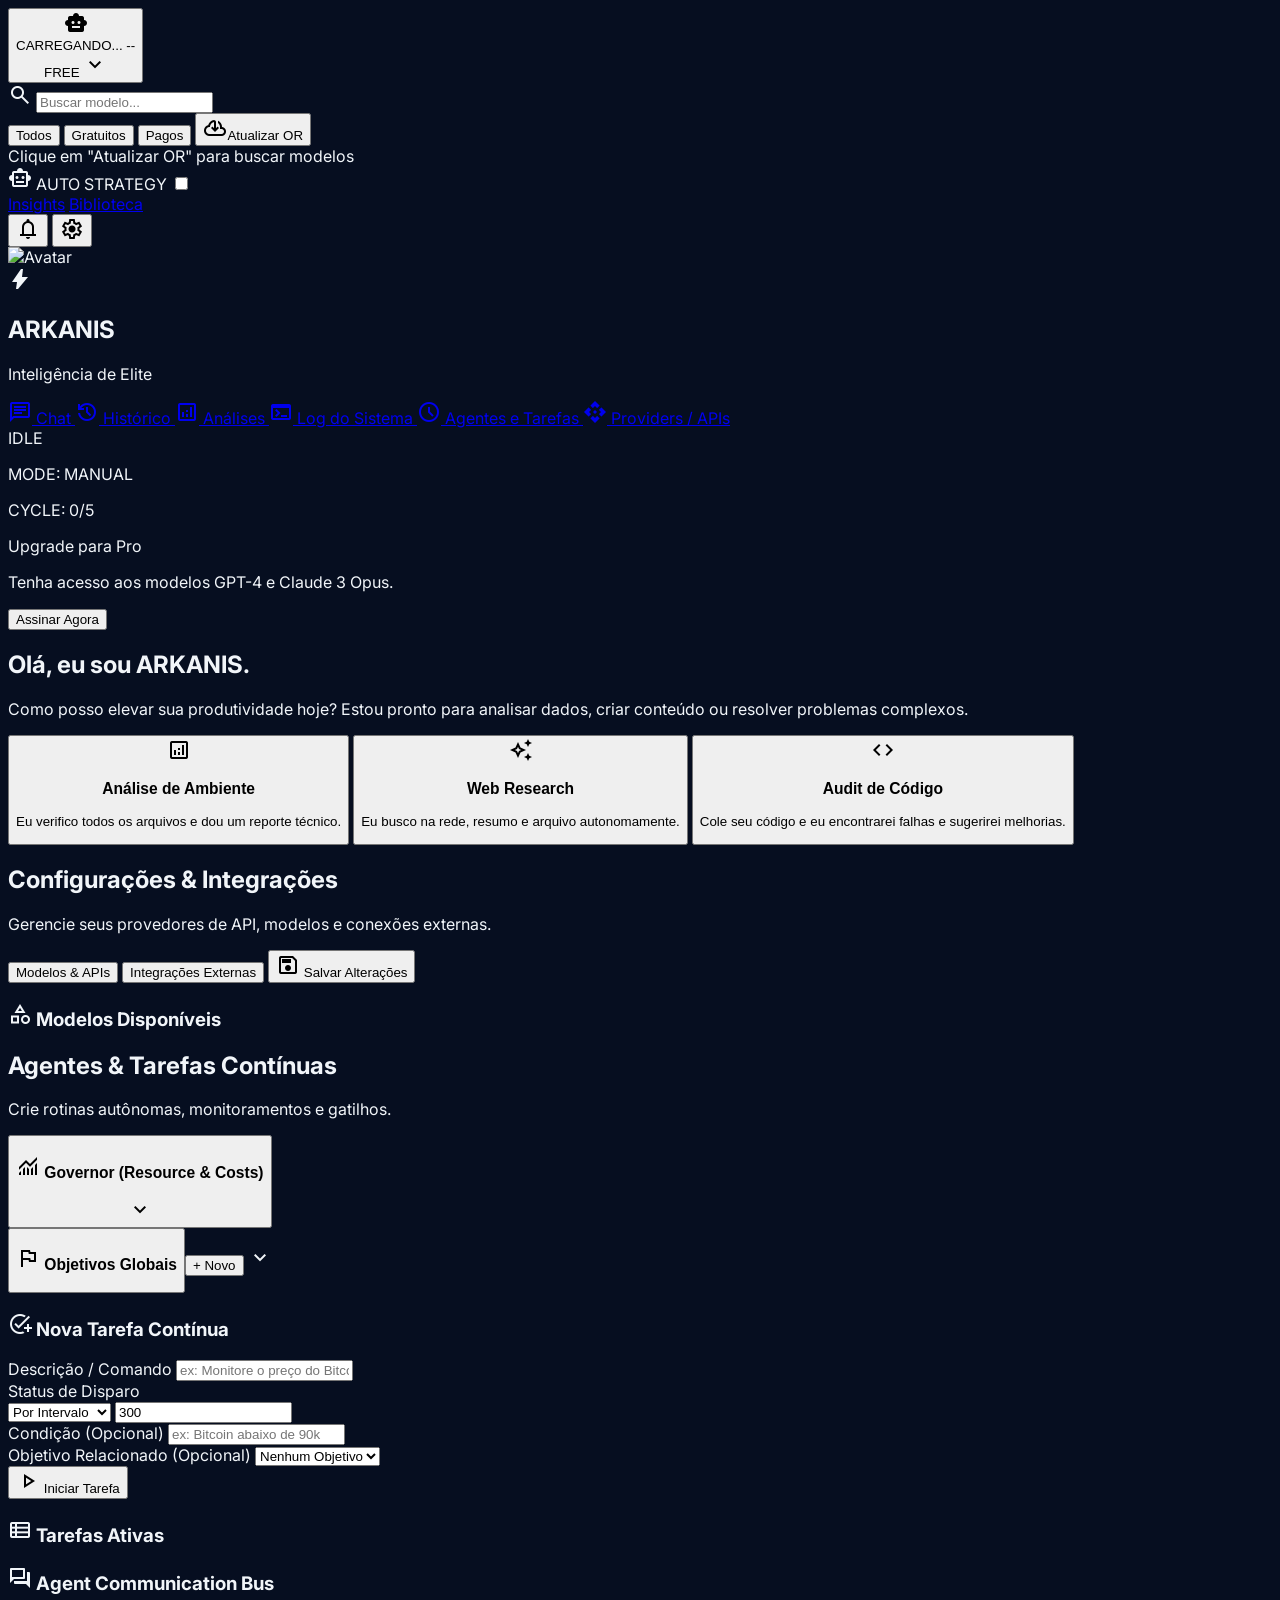
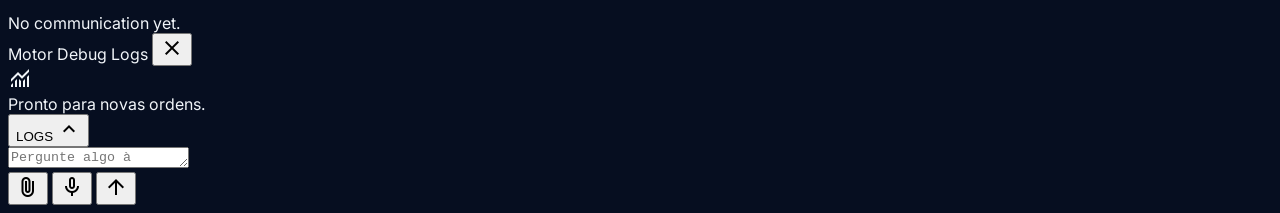
==== Arkanis_V3/webui/index.html @ 238e8b26 "Final Consolidation: Merged Arkanis_V3 into main repository" ====
<!DOCTYPE html>
<html class="dark" lang="pt-BR">
<head>
    <meta charset="utf-8"/>
    <meta content="width=device-width, initial-scale=1.0" name="viewport"/>
    <title>ARKANIS AI | Inteligência de Elite</title>
    <script src="https://cdn.tailwindcss.com?plugins=forms,container-queries"></script>
    <link href="https://fonts.googleapis.com/css2?family=Manrope:wght@400;500;700;800&family=Inter:wght@300;400;500;600&display=swap" rel="stylesheet"/>
    <link href="https://fonts.googleapis.com/css2?family=Material+Symbols+Outlined:wght,FILL@100..700,0..1&display=swap" rel="stylesheet"/>
    <script id="tailwind-config">
          tailwind.config = {
            darkMode: "class",
            theme: {
              extend: {
                colors: {
                  "error-dim": "#9f0519",
                  "on-tertiary-fixed-variant": "#6c1a6c",
                  "on-error": "#ffefee",
                  "error": "#b31b25",
                  "outline-variant": "#a5adc6",
                  "tertiary-dim": "#7f2d7e",
                  "surface-container-lowest": "#0b0e14",
                  "on-primary": "#f2f1ff",
                  "surface-bright": "#1a1f2e",
                  "surface": "#060e20",
                  "on-secondary-fixed": "#324053",
                  "secondary-dim": "#435164",
                  "inverse-surface": "#f6f6ff",
                  "on-background": "#e2e7ff",
                  "tertiary-container": "#f797f0",
                  "on-primary-container": "#001a63",
                  "outline": "#6f768e",
                  "on-error-container": "#570008",
                  "surface-container-highest": "#1e293b",
                  "surface-container": "#0f172a",
                  "secondary-fixed": "#d5e3fc",
                  "on-surface-variant": "#a5adc6",
                  "on-tertiary-fixed": "#400042",
                  "surface-variant": "#1e293b",
                  "background": "#060e20",
                  "inverse-on-surface": "#959cb5",
                  "on-surface": "#f1f5f9",
                  "surface-dim": "#020617",
                  "secondary-container": "#1e293b",
                  "on-primary-fixed": "#000000",
                  "inverse-primary": "#6a89ff",
                  "error-container": "#fb5151",
                  "primary-dim": "#0040cb",
                  "on-secondary-fixed-variant": "#4e5c71",
                  "on-primary-fixed-variant": "#002278",
                  "surface-container-high": "#111827",
                  "tertiary-fixed-dim": "#e88ae1",
                  "secondary-fixed-dim": "#c7d5ed",
                  "primary-container": "#0049e6",
                  "tertiary": "#8d3a8b",
                  "primary": "#0049e6",
                  "on-secondary-container": "#d1d5db",
                  "primary-fixed": "#829bff",
                  "on-tertiary": "#ffeef8",
                  "surface-container-low": "#0f172a",
                  "tertiary-fixed": "#f797f0",
                  "surface-tint": "#0049e6",
                  "primary-fixed-dim": "#6e8cff",
                  "on-tertiary-container": "#610e63",
                  "secondary": "#4e5c71",
                  "on-secondary": "#edf3ff"
                },
                fontFamily: {
                  "headline": ["Manrope"],
                  "body": ["Inter"],
                  "label": ["Inter"]
                },
                borderRadius: {"DEFAULT": "1rem", "lg": "2rem", "xl": "3rem", "full": "9999px"},
              },
            },
          }
    </script>
    <style>
      body {
        background-color: #060e20;
        color: #f1f5f9;
        font-family: 'Inter', sans-serif;
      }
      .glass-effect {
        backdrop-filter: blur(20px);
        -webkit-backdrop-filter: blur(20px);
      }
      .no-line-border {
        border: none !important;
      }
      .material-symbols-outlined {
        font-variation-settings: 'FILL' 0, 'wght' 400, 'GRAD' 0, 'opsz' 24;
      }
      .custom-scrollbar::-webkit-scrollbar {
        width: 4px;
      }
      .custom-scrollbar::-webkit-scrollbar-track {
        background: transparent;
      }
      .custom-scrollbar::-webkit-scrollbar-thumb {
        background: #1e293b;
        border-radius: 10px;
      }
      #activityTickerText.fade {
        animation: fadeText 3s infinite;
      }
      @keyframes fadeText {
        0% { opacity: 0; transform: translateY(5px); }
        10% { opacity: 1; transform: translateY(0); }
        90% { opacity: 1; transform: translateY(0); }
        100% { opacity: 0; transform: translateY(-5px); }
      }
    </style>
</head>
<body class="overflow-hidden">
    <!-- TopNavBar -->
    <header class="fixed top-0 left-64 right-0 h-16 flex justify-between items-center px-8 z-50 bg-slate-950/85 backdrop-blur-xl shadow-sm dark:shadow-none">
        <div class="flex items-center gap-6">
            <!-- Model Selector Dropdown -->
            <div class="relative">
                <button id="activeModelBtn" class="flex items-center gap-2.5 px-4 py-2 bg-slate-800/70 border border-white/10 rounded-lg hover:bg-slate-700/70 hover:border-white/20 transition-all">
                    <span class="material-symbols-outlined text-[15px] text-blue-400" style="font-variation-settings:'FILL' 1;">smart_toy</span>
                    <div class="flex flex-col items-start min-w-[110px] max-w-[170px]">
                        <span id="currentModelName" class="text-[11px] font-bold text-slate-100 leading-tight truncate w-full">CARREGANDO...</span>
                        <span id="currentModelProvider" class="text-[9px] text-slate-500 leading-tight">--</span>
                    </div>
                    <span id="modelFreeBadge" class="hidden text-[8px] font-bold px-1.5 py-0.5 rounded-sm bg-emerald-500/15 text-emerald-400 border border-emerald-500/20 whitespace-nowrap">FREE</span>
                    <span class="material-symbols-outlined text-[13px] text-slate-500 ml-1">expand_more</span>
                </button>
                <div id="modelDropdown" class="absolute top-full left-0 mt-1.5 w-[420px] bg-[#0d1117] border border-white/8 rounded-xl shadow-2xl overflow-hidden hidden z-[60]">
                    <!-- Search + filters -->
                    <div class="p-3 border-b border-white/5 bg-slate-900/70 space-y-2.5">
                        <div class="relative">
                            <span class="material-symbols-outlined absolute left-2.5 top-1/2 -translate-y-1/2 text-[14px] text-slate-500 pointer-events-none">search</span>
                            <input id="modelSearchInput" type="text" placeholder="Buscar modelo..." autocomplete="off"
                                class="w-full bg-slate-800/80 border border-white/8 rounded-lg pl-8 pr-3 py-2 text-[12px] text-white placeholder-slate-500 focus:outline-none focus:border-blue-500/50 transition-colors">
                        </div>
                        <div class="flex items-center gap-1.5">
                            <button class="model-filter active px-2.5 py-1 rounded-full text-[10px] font-bold bg-blue-500/20 text-blue-300 border border-blue-500/30" data-filter="all">Todos</button>
                            <button class="model-filter px-2.5 py-1 rounded-full text-[10px] font-bold bg-white/5 text-slate-400 border border-white/10 hover:bg-emerald-500/10 hover:text-emerald-400 hover:border-emerald-500/20 transition-all" data-filter="free">Gratuitos</button>
                            <button class="model-filter px-2.5 py-1 rounded-full text-[10px] font-bold bg-white/5 text-slate-400 border border-white/10 hover:bg-amber-500/10 hover:text-amber-400 hover:border-amber-500/20 transition-all" data-filter="paid">Pagos</button>
                            <button id="refreshModelsBtn" class="ml-auto flex items-center gap-1 text-[10px] text-slate-500 hover:text-blue-400 transition-colors whitespace-nowrap">
                                <span class="material-symbols-outlined text-[13px]">cloud_download</span>Atualizar OR
                            </button>
                        </div>
                    </div>
                    <!-- Model list -->
                    <div id="modelListContainer" class="overflow-y-auto max-h-[360px] custom-scrollbar p-1.5">
                        <div class="text-center py-10 text-slate-600 text-xs">Clique em "Atualizar OR" para buscar modelos</div>
                    </div>
                    <!-- Hidden legacy containers kept for JS compat -->
                    <div id="cloudModelsList" class="hidden"></div>
                    <div id="localModelsList" class="hidden"></div>
                    <div id="orFreeModelsList" class="hidden"></div>
                    <div id="orFreeSection" class="hidden"></div>
                </div>
            </div>

            <!-- Auto Model Strategy Toggle -->
            <div class="flex items-center gap-2 ml-4 px-3 py-1.5 border border-white/5 rounded-lg bg-black/20">
                <span class="material-symbols-outlined text-sm text-purple-400">smart_toy</span>
                <span class="text-[11px] font-bold text-slate-400 mr-2">AUTO STRATEGY</span>
                <label class="relative inline-flex items-center cursor-pointer">
                    <input type="checkbox" id="autoStrategyToggle" class="sr-only peer">
                    <div class="w-7 h-4 bg-slate-700 peer-focus:outline-none rounded-full peer peer-checked:after:translate-x-full peer-checked:after:border-white after:content-[''] after:absolute after:top-[2px] after:left-[2px] after:bg-white after:border-gray-300 after:border after:rounded-full after:h-3 after:w-3 after:transition-all peer-checked:bg-purple-500"></div>
                </label>
            </div>

            
            <nav class="flex gap-8 items-center font-manrope text-sm tracking-tight font-medium">
                <a class="text-blue-600 dark:text-blue-400 border-b-2 border-blue-600 dark:border-blue-400 pb-1" href="#">Insights</a>
                <a class="text-slate-500 dark:text-slate-400 hover:text-slate-800 dark:hover:text-slate-200 transition-colors" href="#">Biblioteca</a>
            </nav>
        </div>
        <div class="flex items-center gap-4">
            <button class="p-2 hover:bg-slate-900 rounded-lg transition-all active:scale-95 duration-200">
                <span class="material-symbols-outlined text-slate-400">notifications</span>
            </button>
            <button class="p-2 hover:bg-slate-900 rounded-lg transition-all active:scale-95 duration-200">
                <span class="material-symbols-outlined text-slate-400">settings</span>
            </button>
            <div class="w-8 h-8 rounded-full overflow-hidden ml-2 ring-2 ring-primary/20">
                <img alt="Avatar" src="https://lh3.googleusercontent.com/aida-public/[base64]"/>
            </div>
        </div>
    </header>

    <!-- SideNavBar -->
    <aside class="flex flex-col h-full py-6 px-4 fixed left-0 top-0 z-40 h-screen w-64 bg-slate-900/50 backdrop-blur-md border-r-0">
        <div class="flex items-center gap-3 px-4 mb-10">
            <div class="w-10 h-10 bg-primary rounded-xl flex items-center justify-center">
                <span class="material-symbols-outlined text-white text-2xl" style="font-variation-settings: 'FILL' 1;">bolt</span>
            </div>
            <div>
                <h1 class="font-manrope font-extrabold text-blue-700 dark:text-blue-400 text-xl leading-none">ARKANIS</h1>
                <p class="text-[10px] text-slate-500 uppercase tracking-widest font-bold">Inteligência de Elite</p>
            </div>
        </div>
        <nav class="flex-1 space-y-2 overflow-y-auto custom-scrollbar">
            <a class="bg-white dark:bg-slate-800 text-blue-600 dark:text-blue-400 shadow-sm rounded-xl px-4 py-3 flex items-center gap-3 font-inter text-sm font-medium transition-all ease-out duration-300 transform" href="#">
                <span class="material-symbols-outlined">chat</span>
                Chat
            </a>
            <a class="text-slate-500 dark:text-slate-400 px-4 py-3 flex items-center gap-3 hover:bg-slate-100 dark:hover:bg-slate-800/80 transition-all rounded-xl font-inter text-sm font-medium" href="#">
                <span class="material-symbols-outlined">history</span>
                Histórico
            </a>
            <a class="text-slate-500 dark:text-slate-400 px-4 py-3 flex items-center gap-3 hover:bg-slate-100 dark:hover:bg-slate-800/80 transition-all rounded-xl font-inter text-sm font-medium" href="#">
                <span class="material-symbols-outlined">analytics</span>
                Análises
            </a>
            <a id="navLogs" class="text-slate-500 dark:text-slate-400 px-4 py-3 flex items-center gap-3 hover:bg-slate-100 dark:hover:bg-slate-800/80 transition-all rounded-xl font-inter text-sm font-medium" href="#">
                <span class="material-symbols-outlined">terminal</span>
                Log do Sistema
            </a>
            <a id="navTasks" class="text-slate-500 dark:text-slate-400 px-4 py-3 flex items-center gap-3 hover:bg-slate-100 dark:hover:bg-slate-800/80 transition-all rounded-xl font-inter text-sm font-medium" href="#">
                <span class="material-symbols-outlined">schedule</span>
                Agentes e Tarefas
            </a>
            <a id="navProviders" class="text-slate-500 dark:text-slate-400 px-4 py-3 flex items-center gap-3 hover:bg-slate-100 dark:hover:bg-slate-800/80 transition-all rounded-xl font-inter text-sm font-medium" href="#">
                <span class="material-symbols-outlined">api</span>
                Providers / APIs
            </a>
        </nav>
        <div class="mt-auto pt-6 space-y-2">
            <div id="statusPanel" class="bg-slate-800/50 rounded-xl p-3 mb-2 border border-blue-500/10">
                <div class="flex items-center gap-2 mb-1">
                    <span id="statusBadge" class="w-2 h-2 bg-green-500 rounded-full"></span>
                    <span id="statusText" class="text-[10px] text-slate-400 font-bold uppercase">IDLE</span>
                </div>
                <p id="agentModeText" class="text-[9px] text-slate-500 font-medium">MODE: MANUAL</p>
                <p id="agentCycleText" class="text-[9px] text-slate-500 font-medium">CYCLE: 0/5</p>
            </div>
            <div class="bg-primary/10 rounded-2xl p-4 mb-4">
                <p class="text-xs text-blue-400 font-bold uppercase tracking-wider mb-2">Upgrade para Pro</p>
                <p class="text-xs text-slate-400 leading-relaxed mb-3">Tenha acesso aos modelos GPT-4 e Claude 3 Opus.</p>
                <button class="w-full bg-primary text-white text-xs font-bold py-2 rounded-lg hover:bg-primary-dim transition-colors">Assinar Agora</button>
            </div>
        </div>
    </aside>

    <!-- Main Content -->
    <main class="ml-64 pt-16 h-screen flex flex-col bg-background relative">
        <!-- Messages Area -->
        <section id="chatDisplay" class="flex-1 overflow-y-auto px-8 md:px-24 py-12 custom-scrollbar">
            <div class="max-w-4xl mx-auto space-y-10">
                <!-- Welcome Screen -->
                <div id="welcomeScreen" class="text-center py-12 space-y-4">
                    <h2 class="text-4xl md:text-5xl font-headline font-extrabold text-on-surface tracking-tight">
                        Olá, eu sou <span class="text-primary">ARKANIS</span>.
                    </h2>
                    <p class="text-on-surface-variant text-lg font-body max-w-xl mx-auto">
                        Como posso elevar sua produtividade hoje? Estou pronto para analisar dados, criar conteúdo ou resolver problemas complexos.
                    </p>
                    <div class="grid grid-cols-1 md:grid-cols-3 gap-4 pb-12 pt-10">
                        <button class="suggestion-card p-6 bg-surface-container-low rounded-lg text-left hover:bg-surface-container transition-all group border border-outline-variant/5" data-action="auto: Analisar estrutura do diretório atual">
                            <span class="material-symbols-outlined text-primary mb-3">analytics</span>
                            <h3 class="text-on-surface font-bold text-sm mb-1">Análise de Ambiente</h3>
                            <p class="text-on-surface-variant text-xs leading-relaxed">Eu verifico todos os arquivos e dou um reporte técnico.</p>
                        </button>
                        <button class="suggestion-card p-6 bg-surface-container-low rounded-lg text-left hover:bg-surface-container transition-all group border border-outline-variant/5" data-action="auto: Buscar últimas notícias de tecnologia e salvar em tech_news.txt">
                            <span class="material-symbols-outlined text-primary mb-3">auto_awesome</span>
                            <h3 class="text-on-surface font-bold text-sm mb-1">Web Research</h3>
                            <p class="text-on-surface-variant text-xs leading-relaxed">Eu busco na rede, resumo e arquivo autonomamente.</p>
                        </button>
                        <button class="suggestion-card p-6 bg-surface-container-low rounded-lg text-left hover:bg-surface-container transition-all group border border-outline-variant/5" data-action="auto: Ler server.py e sugerir melhorias de segurança">
                            <span class="material-symbols-outlined text-primary mb-3">code</span>
                            <h3 class="text-on-surface font-bold text-sm mb-1">Audit de Código</h3>
                            <p class="text-on-surface-variant text-xs leading-relaxed">Cole seu código e eu encontrarei falhas e sugerirei melhorias.</p>
                        </button>
                    </div>
                </div>
            </div>
        </section>

        <!-- Providers & Models Panel (Hidden by default) -->
        <section id="providersPanel" class="hidden flex-1 overflow-y-auto p-10 custom-scrollbar">
            <div class="max-w-5xl mx-auto space-y-8 pb-24">
                <div class="flex items-center justify-between">
                    <div>
                        <h2 class="text-3xl font-headline font-extrabold text-on-surface">Configurações & Integrações</h2>
                        <p class="text-on-surface-variant text-sm mt-1">Gerencie seus provedores de API, modelos e conexões externas.</p>
                    </div>
                </div>

                <!-- Tabs Navigation -->
                <div class="flex border-b border-white/10 gap-8">
                    <button id="tabLlmsBtn" class="py-3 text-sm font-bold text-blue-400 border-b-2 border-primary transition-all">
                        Modelos & APIs
                    </button>
                    <button id="tabIntegrationsBtn" class="py-3 text-sm font-bold text-slate-500 border-b-2 border-transparent hover:text-slate-300 transition-all">
                        Integrações Externas
                    </button>
                    
                    <button id="saveConfigBtn" class="ml-auto bg-primary hover:bg-primary-dim text-white px-5 py-2 mb-2 rounded-xl text-xs font-bold flex items-center gap-2 transition-all shadow-lg shadow-primary/20">
                        <span class="material-symbols-outlined text-sm">save</span>
                        Salvar Alterações
                    </button>
                </div>

                <!-- LLMs Content Tab -->
                <div id="tabLlmsContent" class="space-y-8 block">

                <div class="grid grid-cols-1 md:grid-cols-2 lg:grid-cols-3 gap-6">
                    <!-- Provider Cards will be injected here by script.js -->
                    <div id="providerCardsContainer" class="col-span-full grid grid-cols-1 md:grid-cols-2 lg:grid-cols-3 gap-6"></div>
                </div>

                <div class="bg-slate-900/40 rounded-2xl border border-white/5 p-6 mt-8">
                    <h3 class="text-lg font-bold text-on-surface mb-4 flex items-center gap-2">
                        <span class="material-symbols-outlined text-primary">category</span>
                        Modelos Disponíveis
                    </h3>
                        <div id="modelsListTable" class="space-y-2">
                            <!-- Table injected here -->
                        </div>
                    </div>
                </div>

                <!-- Integrations Content Tab -->
                <div id="tabIntegrationsContent" class="space-y-8 hidden">
                    <div class="grid grid-cols-1 md:grid-cols-2 gap-6" id="integrationCardsContainer">
                        <!-- Integration Cards will be injected here by script.js -->
                    </div>
                </div>

            </div>
        </section>

        <!-- Tasks Panel (Hidden by default) -->
        <section id="tasksPanel" class="hidden flex-1 overflow-y-auto p-10 custom-scrollbar">
            <div class="max-w-5xl mx-auto space-y-8 pb-24">
                <div class="flex items-center justify-between">
                    <div>
                        <h2 class="text-3xl font-headline font-extrabold text-on-surface">Agentes & Tarefas Contínuas</h2>
                        <p class="text-on-surface-variant text-sm mt-1">Crie rotinas autônomas, monitoramentos e gatilhos.</p>
                    </div>
                </div>

                <div class="bg-slate-900/40 rounded-2xl border border-white/5 mt-4 overflow-hidden">
                    <button id="governorToggleBtn" class="w-full flex items-center justify-between px-6 py-4 hover:bg-white/3 transition-colors">
                        <h3 class="text-base font-bold text-on-surface flex items-center gap-2">
                            <span class="material-symbols-outlined text-primary text-[18px]">monitoring</span>
                            Governor (Resource & Costs)
                        </h3>
                        <span id="governorChevron" class="material-symbols-outlined text-slate-500 text-[18px] transition-transform duration-200">expand_more</span>
                    </button>
                    <div id="governorBody" class="hidden px-6 pb-5">
                        <div id="governorContainer" class="flex flex-wrap gap-4 text-sm">
                            <!-- Governor dynamic data injected here -->
                        </div>
                    </div>
                </div>

                <div class="bg-slate-900/40 rounded-2xl border border-white/5 mt-4 overflow-hidden">
                    <button id="goalsToggleBtn" class="w-full flex items-center justify-between px-6 py-4 hover:bg-white/3 transition-colors">
                        <h3 class="text-base font-bold text-on-surface flex items-center gap-2">
                            <span class="material-symbols-outlined text-primary text-[18px]">flag</span>
                            Objetivos Globais
                        </h3>
                        <div class="flex items-center gap-3">
                            <button id="showCreateGoalModalBtn" class="text-xs font-bold bg-primary/20 text-primary px-3 py-1 rounded hover:bg-primary/40 transition-colors" onclick="event.stopPropagation()">+ Novo</button>
                            <span id="goalsChevron" class="material-symbols-outlined text-slate-500 text-[18px] transition-transform duration-200">expand_more</span>
                        </div>
                    </button>
                    <div id="goalsBody" class="hidden px-6 pb-5">
                        <div id="goalsListContainer" class="space-y-4">
                            <!-- Goals dynamically injected -->
                        </div>
                    </div>
                </div>

                <div class="bg-slate-900/40 rounded-2xl border border-white/5 p-6 mt-4">
                    <h3 class="text-lg font-bold text-on-surface mb-4 flex items-center gap-2">
                        <span class="material-symbols-outlined text-primary">add_task</span>
                        Nova Tarefa Contínua
                    </h3>
                    <div class="grid grid-cols-1 md:grid-cols-2 gap-4">
                        <div>
                            <label class="block text-xs font-bold text-slate-400 mb-1">Descrição / Comando</label>
                            <input type="text" id="newTaskDesc" class="w-full bg-slate-800 border border-white/10 rounded-lg px-3 py-2 text-sm text-white focus:outline-none focus:border-primary" placeholder="ex: Monitore o preço do Bitcoin...">
                        </div>
                        <div>
                            <label class="block text-xs font-bold text-slate-400 mb-1">Status de Disparo</label>
                            <div class="flex gap-2">
                                <select id="newTaskType" class="bg-slate-800 border border-white/10 rounded-lg px-3 py-2 text-sm text-white focus:outline-none focus:border-primary">
                                    <option value="interval">Por Intervalo</option>
                                    <option value="condition">Por Condição</option>
                                </select>
                                <input type="number" id="newTaskInterval" class="w-24 bg-slate-800 border border-white/10 rounded-lg px-3 py-2 text-sm text-white focus:outline-none focus:border-primary" placeholder="Segs" value="300">
                            </div>
                        </div>
                        <div class="col-span-1">
                            <label class="block text-xs font-bold text-slate-400 mb-1">Condição (Opcional)</label>
                            <input type="text" id="newTaskCondition" class="w-full bg-slate-800 border border-white/10 rounded-lg px-3 py-2 text-sm text-white focus:outline-none focus:border-primary" placeholder="ex: Bitcoin abaixo de 90k">
                        </div>
                        <div class="col-span-1">
                            <label class="block text-xs font-bold text-slate-400 mb-1">Objetivo Relacionado (Opcional)</label>
                            <select id="newTaskGoalId" class="w-full bg-slate-800 border border-white/10 rounded-lg px-3 py-2 text-sm text-white focus:outline-none focus:border-primary">
                                <option value="">Nenhum Objetivo</option>
                            </select>
                        </div>
                    </div>
                    <button id="createTaskBtn" class="mt-4 bg-primary hover:bg-primary-dim text-white px-5 py-2 rounded-xl text-xs font-bold flex items-center gap-2 transition-all">
                        <span class="material-symbols-outlined text-sm">play_arrow</span>
                        Iniciar Tarefa
                    </button>
                </div>

                <div class="bg-slate-900/40 rounded-2xl border border-white/5 p-6">
                    <h3 class="text-lg font-bold text-on-surface mb-4 flex items-center gap-2">
                        <span class="material-symbols-outlined text-primary">view_list</span>
                        Tarefas Ativas
                    </h3>
                    <div id="tasksListContainer" class="space-y-4">
                        <!-- Tasks dynamically injected -->
                    </div>
                </div>

                <div class="bg-slate-900/40 rounded-2xl border border-white/5 p-6 mt-4">
                    <h3 class="text-lg font-bold text-on-surface mb-4 flex items-center gap-2">
                        <span class="material-symbols-outlined text-primary">forum</span>
                        Agent Communication Bus
                    </h3>
                    <div id="busLogsContainer" class="h-48 overflow-y-auto custom-scrollbar bg-black/40 rounded-xl p-4 font-mono text-[11px] text-slate-300 space-y-2 border border-white/10">
                        <div class="text-slate-500 italic">No communication yet.</div>
                    </div>
                </div>

            </div>
        </section>

        <!-- Log Drawer (Hidden by default) -->
        <div id="logDrawer" class="absolute left-8 right-24 bottom-32 bg-slate-900/95 backdrop-blur-2xl border border-white/5 rounded-xl p-6 hidden z-50 transform transition-transform duration-300 translate-y-full">
            <div class="flex justify-between items-center mb-4 border-b border-white/5 pb-2">
                <span class="text-xs font-bold text-blue-400 tracking-widest uppercase">Motor Debug Logs</span>
                <button id="closeLogDrawer" class="text-slate-500 hover:text-white transition-colors">
                    <span class="material-symbols-outlined text-sm">close</span>
                </button>
            </div>
            <div id="logDrawerContent" class="h-48 overflow-y-auto custom-scrollbar font-mono text-[11px] space-y-1">
                <!-- Full logs here -->
            </div>
        </div>

        <!-- Input Area -->
        <footer class="p-8 md:px-24 pb-10">
            <div class="max-w-4xl mx-auto">
                <div class="relative group">
                    <!-- Activity Ticker -->
                    <div id="activityTickerContainer" class="flex items-center justify-between gap-4 mb-4 px-4 py-2 bg-blue-500/5 rounded-full border border-blue-500/10">
                        <div class="flex items-center gap-3 overflow-hidden flex-1">
                            <span class="material-symbols-outlined text-blue-500 text-sm animate-pulse">monitoring</span>
                            <div id="activityTickerText" class="text-[11px] text-blue-400 font-medium whitespace-nowrap overflow-hidden transition-all duration-500">Pronto para novas ordens.</div>
                        </div>
                        <button id="logToggleBtn" class="flex items-center gap-1 text-[10px] font-bold text-slate-500 hover:text-blue-400 transition-colors">
                            LOGS <span class="material-symbols-outlined text-xs">keyboard_arrow_up</span>
                        </button>
                    </div>

                    <!-- Main Input -->
                    <div class="bg-surface-container-lowest/85 backdrop-blur-xl rounded-xl shadow-2xl ring-1 ring-white/5 flex items-center p-2 pl-6">
                        <textarea id="userInput" class="flex-1 bg-transparent border-none focus:ring-0 text-on-surface placeholder-on-surface-variant/60 font-body py-3 resize-none custom-scrollbar max-h-48" placeholder="Pergunte algo à ARKANIS..." rows="1"></textarea>
                        <div class="flex items-center gap-2 pr-2">
                            <button class="p-2.5 rounded-lg text-on-surface-variant hover:bg-surface-container-high transition-all">
                                <span class="material-symbols-outlined">attach_file</span>
                            </button>
                            <button id="voiceBtn" class="p-2.5 rounded-lg text-on-surface-variant hover:bg-surface-container-high transition-all">
                                <span class="material-symbols-outlined">mic</span>
                            </button>
                            <button id="sendBtn" class="bg-primary hover:bg-primary-dim text-white p-3 rounded-xl flex items-center justify-center transition-all active:scale-95 shadow-lg shadow-primary/20">
                                <span class="material-symbols-outlined">arrow_upward</span>
                            </button>
                        </div>
                    </div>
                </div>
            </div>
        </footer>
    </main>

    <!-- Floating UI decoration -->
    <div class="fixed -bottom-48 -right-48 w-96 h-96 bg-primary/10 blur-[120px] rounded-full pointer-events-none z-0"></div>
    <div class="fixed top-24 -left-24 w-64 h-64 bg-blue-500/5 blur-[100px] rounded-full pointer-events-none z-0"></div>

    <script src="script.js"></script>
</body>
</html>
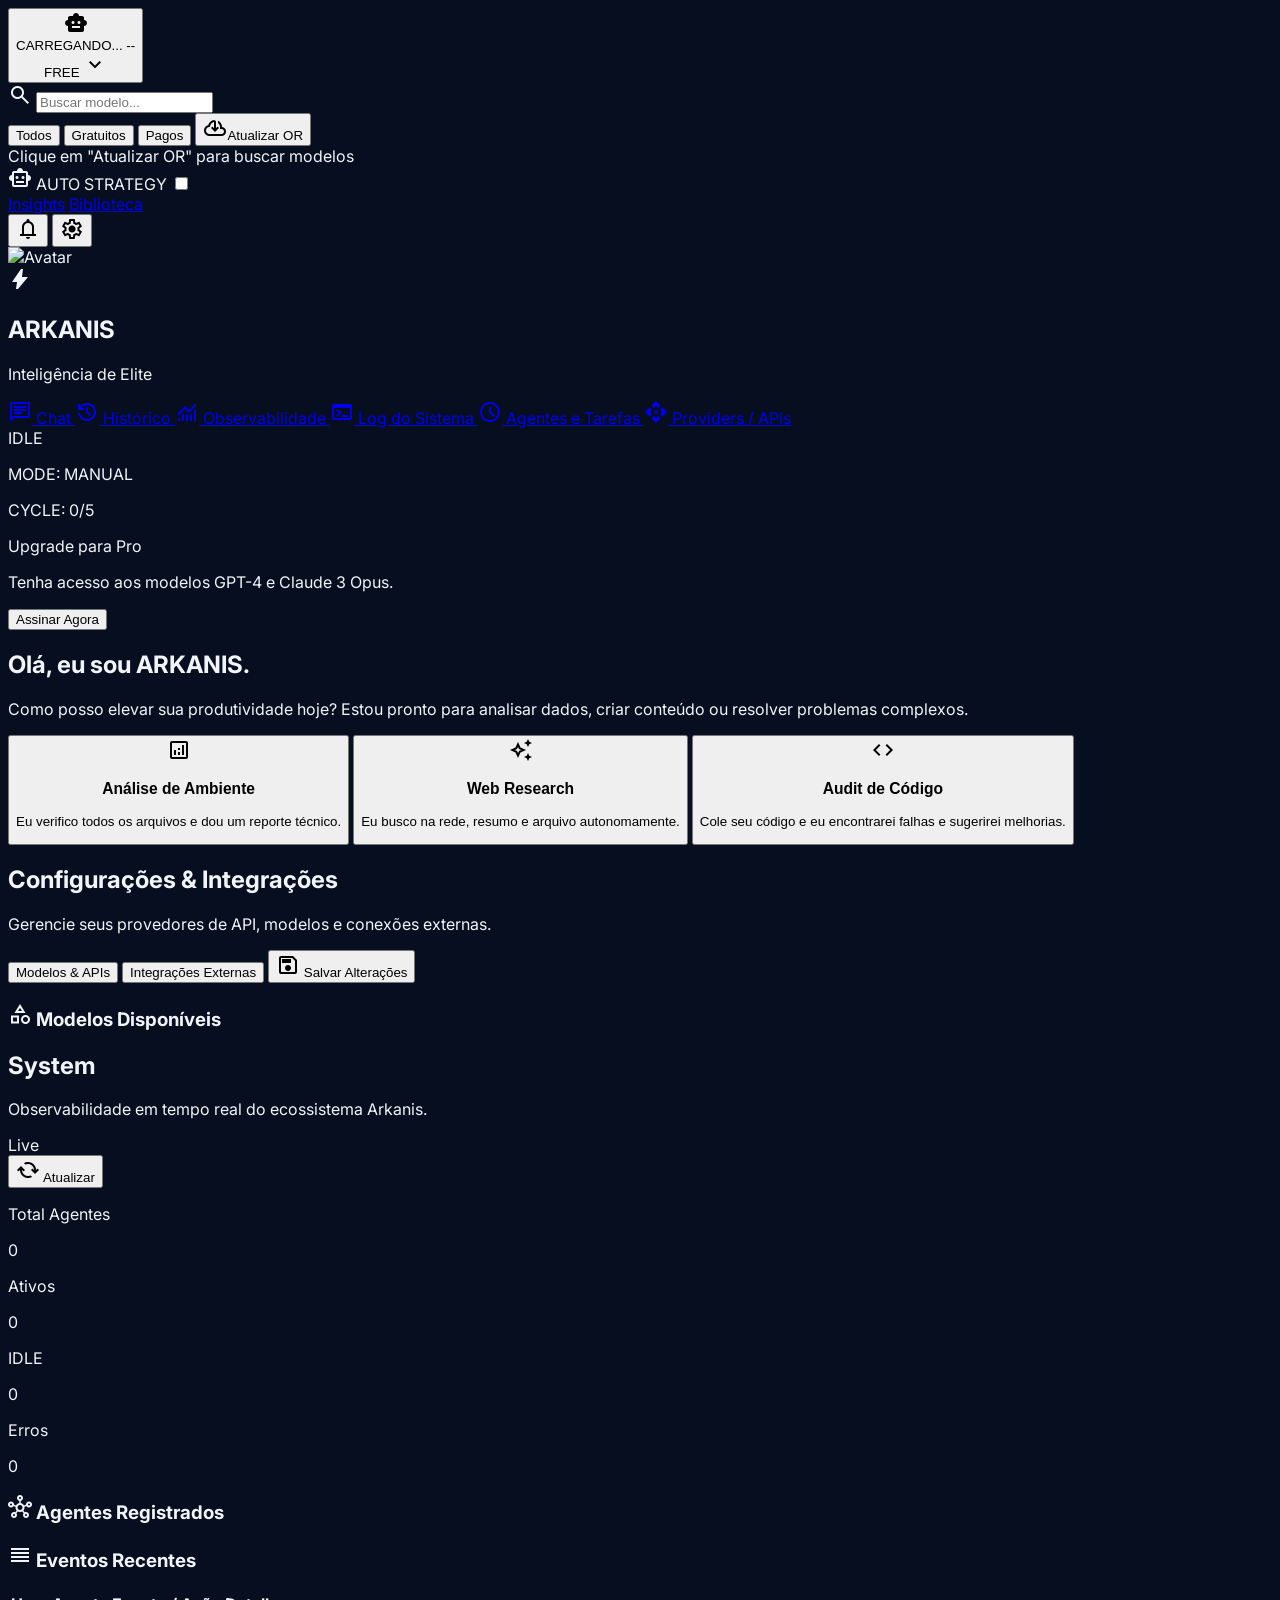
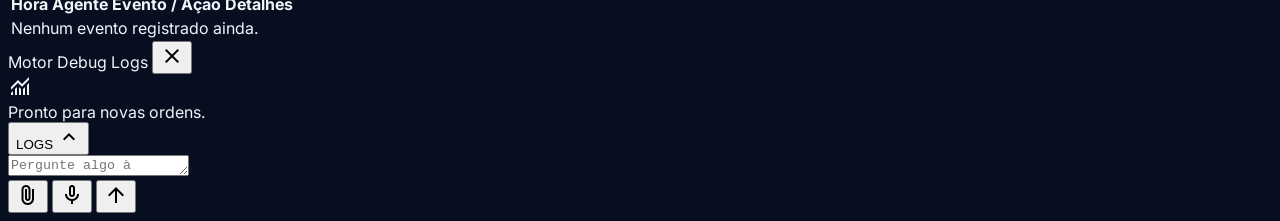
==== commit 7e4b4107: "feat: implement observability dashboard with real-time agent monitoring and virtual sub-agent tracki" ====
--- a/Arkanis_V3/webui/index.html
+++ b/Arkanis_V3/webui/index.html
@@ -197,17 +197,17 @@
             </div>
         </div>
         <nav class="flex-1 space-y-2 overflow-y-auto custom-scrollbar">
-            <a class="bg-white dark:bg-slate-800 text-blue-600 dark:text-blue-400 shadow-sm rounded-xl px-4 py-3 flex items-center gap-3 font-inter text-sm font-medium transition-all ease-out duration-300 transform" href="#">
+            <a id="navChat" class="bg-white dark:bg-slate-800 text-blue-600 dark:text-blue-400 shadow-sm rounded-xl px-4 py-3 flex items-center gap-3 font-inter text-sm font-medium transition-all ease-out duration-300 transform" href="#">
                 <span class="material-symbols-outlined">chat</span>
                 Chat
             </a>
-            <a class="text-slate-500 dark:text-slate-400 px-4 py-3 flex items-center gap-3 hover:bg-slate-100 dark:hover:bg-slate-800/80 transition-all rounded-xl font-inter text-sm font-medium" href="#">
+            <a id="navHistory" class="text-slate-500 dark:text-slate-400 px-4 py-3 flex items-center gap-3 hover:bg-slate-100 dark:hover:bg-slate-800/80 transition-all rounded-xl font-inter text-sm font-medium" href="#">
                 <span class="material-symbols-outlined">history</span>
                 Histórico
             </a>
-            <a class="text-slate-500 dark:text-slate-400 px-4 py-3 flex items-center gap-3 hover:bg-slate-100 dark:hover:bg-slate-800/80 transition-all rounded-xl font-inter text-sm font-medium" href="#">
-                <span class="material-symbols-outlined">analytics</span>
-                Análises
+            <a id="navObservability" class="text-slate-500 dark:text-slate-400 px-4 py-3 flex items-center gap-3 hover:bg-slate-100 dark:hover:bg-slate-800/80 transition-all rounded-xl font-inter text-sm font-medium" href="#">
+                <span class="material-symbols-outlined">monitoring</span>
+                Observabilidade
             </a>
             <a id="navLogs" class="text-slate-500 dark:text-slate-400 px-4 py-3 flex items-center gap-3 hover:bg-slate-100 dark:hover:bg-slate-800/80 transition-all rounded-xl font-inter text-sm font-medium" href="#">
                 <span class="material-symbols-outlined">terminal</span>
@@ -327,106 +327,79 @@
             </div>
         </section>
 
-        <!-- Tasks Panel (Hidden by default) -->
-        <section id="tasksPanel" class="hidden flex-1 overflow-y-auto p-10 custom-scrollbar">
-            <div class="max-w-5xl mx-auto space-y-8 pb-24">
+        <!-- Observability Panel (System Watch) -->
+        <section id="observabilityPanel" class="hidden flex-1 overflow-y-auto p-10 custom-scrollbar">
+            <div class="max-w-6xl mx-auto space-y-8 pb-24">
                 <div class="flex items-center justify-between">
                     <div>
-                        <h2 class="text-3xl font-headline font-extrabold text-on-surface">Agentes & Tarefas Contínuas</h2>
-                        <p class="text-on-surface-variant text-sm mt-1">Crie rotinas autônomas, monitoramentos e gatilhos.</p>
-                    </div>
-                </div>
-
-                <div class="bg-slate-900/40 rounded-2xl border border-white/5 mt-4 overflow-hidden">
-                    <button id="governorToggleBtn" class="w-full flex items-center justify-between px-6 py-4 hover:bg-white/3 transition-colors">
-                        <h3 class="text-base font-bold text-on-surface flex items-center gap-2">
-                            <span class="material-symbols-outlined text-primary text-[18px]">monitoring</span>
-                            Governor (Resource & Costs)
-                        </h3>
-                        <span id="governorChevron" class="material-symbols-outlined text-slate-500 text-[18px] transition-transform duration-200">expand_more</span>
-                    </button>
-                    <div id="governorBody" class="hidden px-6 pb-5">
-                        <div id="governorContainer" class="flex flex-wrap gap-4 text-sm">
-                            <!-- Governor dynamic data injected here -->
-                        </div>
-                    </div>
-                </div>
-
-                <div class="bg-slate-900/40 rounded-2xl border border-white/5 mt-4 overflow-hidden">
-                    <button id="goalsToggleBtn" class="w-full flex items-center justify-between px-6 py-4 hover:bg-white/3 transition-colors">
-                        <h3 class="text-base font-bold text-on-surface flex items-center gap-2">
-                            <span class="material-symbols-outlined text-primary text-[18px]">flag</span>
-                            Objetivos Globais
-                        </h3>
-                        <div class="flex items-center gap-3">
-                            <button id="showCreateGoalModalBtn" class="text-xs font-bold bg-primary/20 text-primary px-3 py-1 rounded hover:bg-primary/40 transition-colors" onclick="event.stopPropagation()">+ Novo</button>
-                            <span id="goalsChevron" class="material-symbols-outlined text-slate-500 text-[18px] transition-transform duration-200">expand_more</span>
-                        </div>
-                    </button>
-                    <div id="goalsBody" class="hidden px-6 pb-5">
-                        <div id="goalsListContainer" class="space-y-4">
-                            <!-- Goals dynamically injected -->
-                        </div>
-                    </div>
-                </div>
-
-                <div class="bg-slate-900/40 rounded-2xl border border-white/5 p-6 mt-4">
-                    <h3 class="text-lg font-bold text-on-surface mb-4 flex items-center gap-2">
-                        <span class="material-symbols-outlined text-primary">add_task</span>
-                        Nova Tarefa Contínua
+                        <h2 class="text-3xl font-headline font-extrabold text-on-surface">System</h2>
+                        <p class="text-on-surface-variant text-sm mt-1">Observabilidade em tempo real do ecossistema Arkanis.</p>
+                    </div>
+                    <div class="flex items-center gap-3">
+                        <div class="flex items-center gap-2 px-3 py-1.5 bg-emerald-500/10 border border-emerald-500/20 rounded-full">
+                            <span class="w-1.5 h-1.5 bg-emerald-500 rounded-full animate-pulse"></span>
+                            <span class="text-[10px] font-bold text-emerald-400">Live</span>
+                        </div>
+                        <button id="refreshObservabilityBtn" class="flex items-center gap-2 bg-slate-800 hover:bg-slate-700 text-slate-300 px-4 py-2 rounded-xl text-xs font-bold transition-all">
+                            <span class="material-symbols-outlined text-sm">cached</span> Atualizar
+                        </button>
+                    </div>
+                </div>
+
+                <!-- Stats Summary -->
+                <div class="grid grid-cols-1 md:grid-cols-4 gap-6">
+                    <div class="bg-slate-900/40 border border-white/5 p-5 rounded-2xl">
+                        <p class="text-[9px] font-bold text-slate-500 uppercase tracking-widest mb-1">Total Agentes</p>
+                        <p id="obsTotalAgents" class="text-3xl font-extrabold text-white">0</p>
+                    </div>
+                    <div class="bg-slate-900/40 border border-white/5 p-5 rounded-2xl">
+                        <p class="text-[9px] font-bold text-slate-500 uppercase tracking-widest mb-1">Ativos</p>
+                        <p id="obsActiveAgents" class="text-3xl font-extrabold text-blue-400">0</p>
+                    </div>
+                    <div class="bg-slate-900/40 border border-white/5 p-5 rounded-2xl">
+                        <p class="text-[9px] font-bold text-slate-500 uppercase tracking-widest mb-1">IDLE</p>
+                        <p id="obsIdleAgents" class="text-3xl font-extrabold text-slate-400">0</p>
+                    </div>
+                    <div class="bg-slate-900/40 border border-white/5 p-5 rounded-2xl">
+                        <p class="text-[9px] font-bold text-slate-500 uppercase tracking-widest mb-1">Erros</p>
+                        <p id="obsErrorAgents" class="text-3xl font-extrabold text-rose-500">0</p>
+                    </div>
+                </div>
+
+                <!-- Agents Cards List -->
+                <div class="space-y-4">
+                    <h3 class="text-[11px] font-bold text-slate-500 uppercase tracking-widest flex items-center gap-2">
+                        <span class="material-symbols-outlined text-sm">hub</span> Agentes Registrados
                     </h3>
-                    <div class="grid grid-cols-1 md:grid-cols-2 gap-4">
-                        <div>
-                            <label class="block text-xs font-bold text-slate-400 mb-1">Descrição / Comando</label>
-                            <input type="text" id="newTaskDesc" class="w-full bg-slate-800 border border-white/10 rounded-lg px-3 py-2 text-sm text-white focus:outline-none focus:border-primary" placeholder="ex: Monitore o preço do Bitcoin...">
-                        </div>
-                        <div>
-                            <label class="block text-xs font-bold text-slate-400 mb-1">Status de Disparo</label>
-                            <div class="flex gap-2">
-                                <select id="newTaskType" class="bg-slate-800 border border-white/10 rounded-lg px-3 py-2 text-sm text-white focus:outline-none focus:border-primary">
-                                    <option value="interval">Por Intervalo</option>
-                                    <option value="condition">Por Condição</option>
-                                </select>
-                                <input type="number" id="newTaskInterval" class="w-24 bg-slate-800 border border-white/10 rounded-lg px-3 py-2 text-sm text-white focus:outline-none focus:border-primary" placeholder="Segs" value="300">
-                            </div>
-                        </div>
-                        <div class="col-span-1">
-                            <label class="block text-xs font-bold text-slate-400 mb-1">Condição (Opcional)</label>
-                            <input type="text" id="newTaskCondition" class="w-full bg-slate-800 border border-white/10 rounded-lg px-3 py-2 text-sm text-white focus:outline-none focus:border-primary" placeholder="ex: Bitcoin abaixo de 90k">
-                        </div>
-                        <div class="col-span-1">
-                            <label class="block text-xs font-bold text-slate-400 mb-1">Objetivo Relacionado (Opcional)</label>
-                            <select id="newTaskGoalId" class="w-full bg-slate-800 border border-white/10 rounded-lg px-3 py-2 text-sm text-white focus:outline-none focus:border-primary">
-                                <option value="">Nenhum Objetivo</option>
-                            </select>
-                        </div>
-                    </div>
-                    <button id="createTaskBtn" class="mt-4 bg-primary hover:bg-primary-dim text-white px-5 py-2 rounded-xl text-xs font-bold flex items-center gap-2 transition-all">
-                        <span class="material-symbols-outlined text-sm">play_arrow</span>
-                        Iniciar Tarefa
-                    </button>
-                </div>
-
-                <div class="bg-slate-900/40 rounded-2xl border border-white/5 p-6">
-                    <h3 class="text-lg font-bold text-on-surface mb-4 flex items-center gap-2">
-                        <span class="material-symbols-outlined text-primary">view_list</span>
-                        Tarefas Ativas
+                    <div id="obsAgentsGrid" class="grid grid-cols-1 md:grid-cols-3 gap-4">
+                        <!-- Agent Cards injected here -->
+                    </div>
+                </div>
+
+                <!-- Event Log Table -->
+                <div class="space-y-4">
+                    <h3 class="text-[11px] font-bold text-slate-500 uppercase tracking-widest flex items-center gap-2">
+                        <span class="material-symbols-outlined text-sm">reorder</span> Eventos Recentes
                     </h3>
-                    <div id="tasksListContainer" class="space-y-4">
-                        <!-- Tasks dynamically injected -->
-                    </div>
-                </div>
-
-                <div class="bg-slate-900/40 rounded-2xl border border-white/5 p-6 mt-4">
-                    <h3 class="text-lg font-bold text-on-surface mb-4 flex items-center gap-2">
-                        <span class="material-symbols-outlined text-primary">forum</span>
-                        Agent Communication Bus
-                    </h3>
-                    <div id="busLogsContainer" class="h-48 overflow-y-auto custom-scrollbar bg-black/40 rounded-xl p-4 font-mono text-[11px] text-slate-300 space-y-2 border border-white/10">
-                        <div class="text-slate-500 italic">No communication yet.</div>
-                    </div>
-                </div>
-
+                    <div class="bg-slate-900/40 border border-white/5 rounded-2xl overflow-hidden">
+                        <table class="w-full text-left text-[12px]">
+                            <thead class="bg-black/20 text-slate-500 font-bold border-b border-white/5 uppercase tracking-tighter">
+                                <tr>
+                                    <th class="px-6 py-3">Hora</th>
+                                    <th class="px-6 py-3">Agente</th>
+                                    <th class="px-6 py-3">Evento / Ação</th>
+                                    <th class="px-6 py-3">Detalhes</th>
+                                </tr>
+                            </thead>
+                            <tbody id="obsEventsTable" class="divide-y divide-white/5 text-slate-300">
+                                <!-- Row demo -->
+                                <tr>
+                                    <td colspan="4" class="px-6 py-12 text-center text-slate-600 italic">Nenhum evento registrado ainda.</td>
+                                </tr>
+                            </tbody>
+                        </table>
+                    </div>
+                </div>
             </div>
         </section>
 
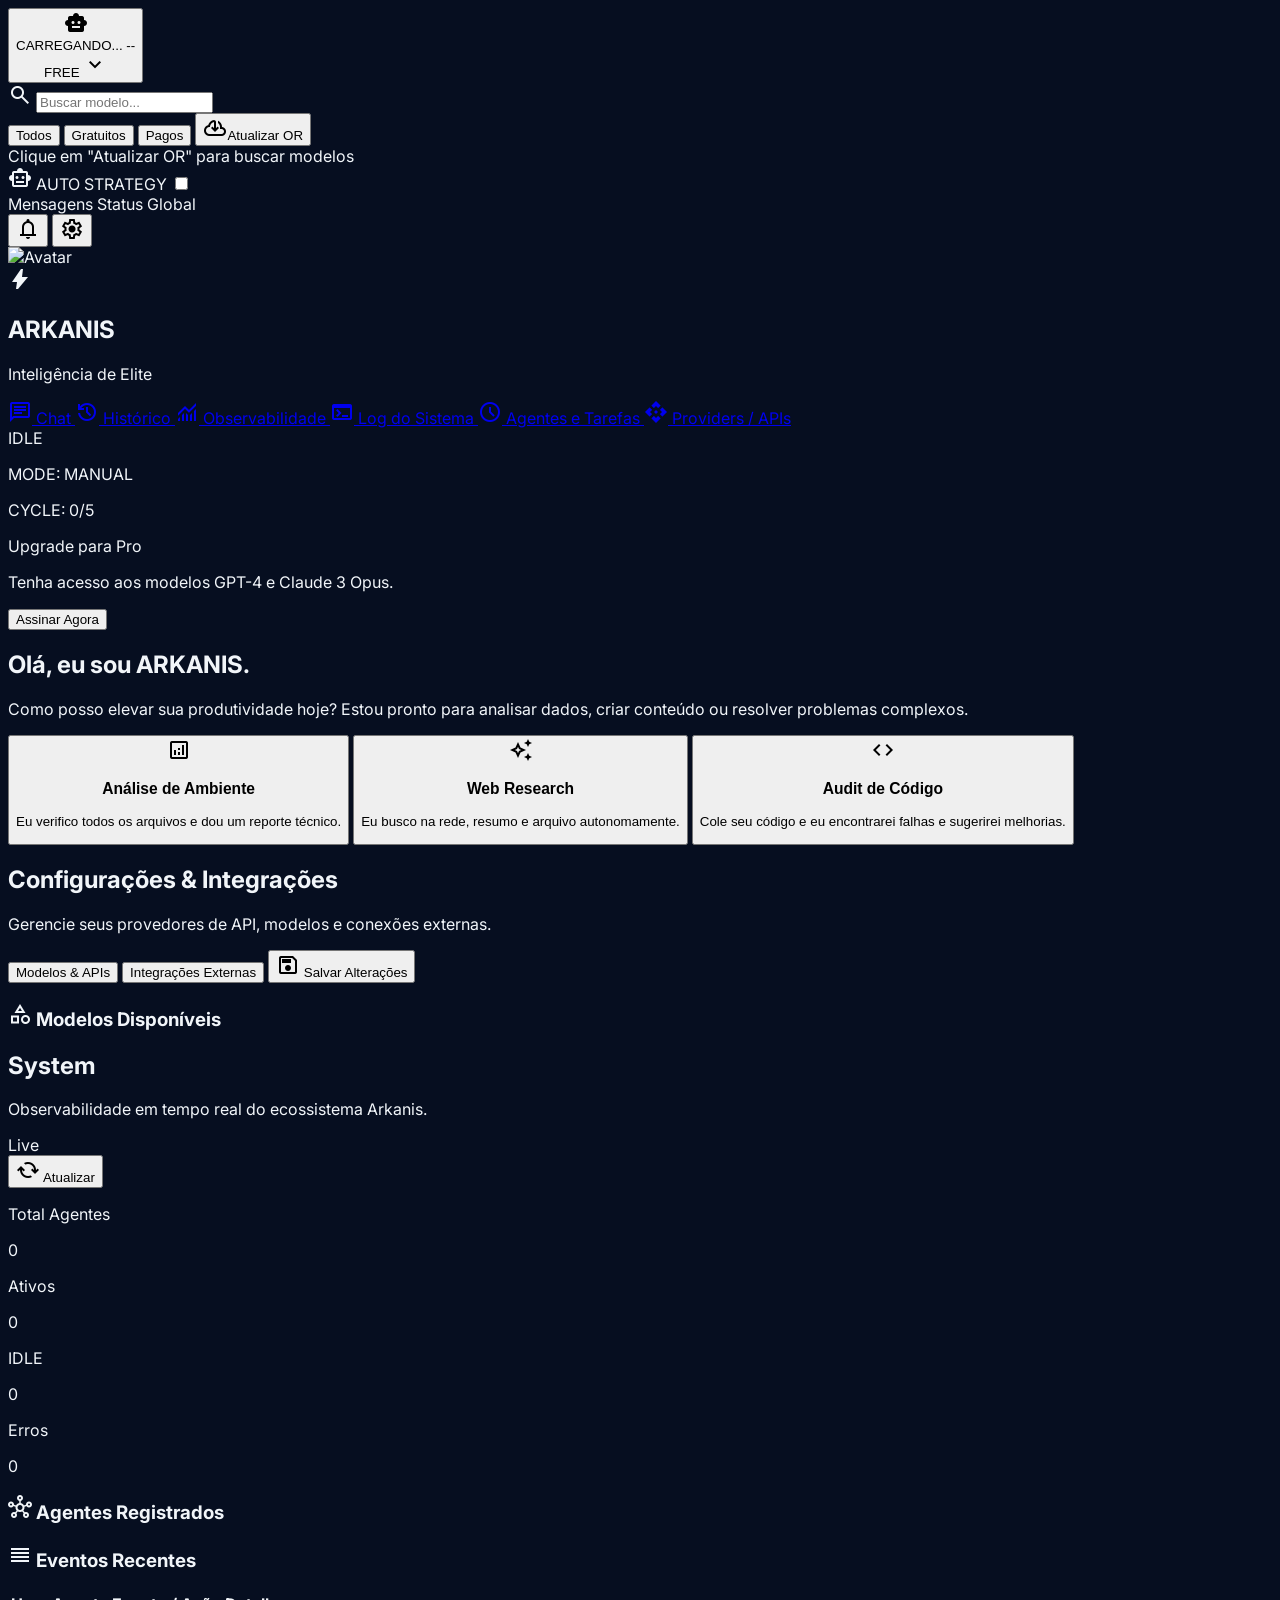
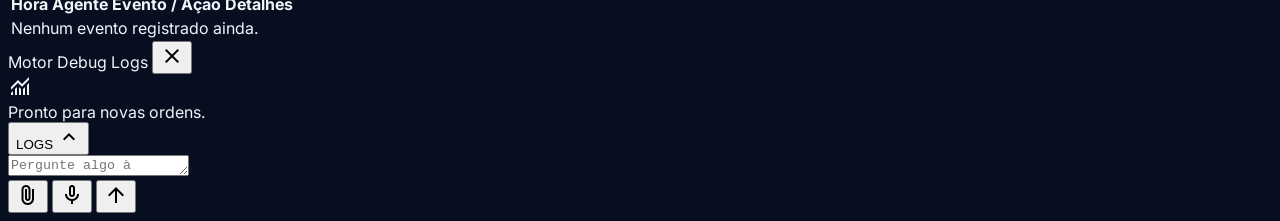
==== commit fdf0a7ca: "feat: implement observability dashboard with real-time agent monitoring and virtual sub-agent tracki" ====
--- a/Arkanis_V3/webui/index.html
+++ b/Arkanis_V3/webui/index.html
@@ -168,8 +168,8 @@
 
             
             <nav class="flex gap-8 items-center font-manrope text-sm tracking-tight font-medium">
-                <a class="text-blue-600 dark:text-blue-400 border-b-2 border-blue-600 dark:border-blue-400 pb-1" href="#">Insights</a>
-                <a class="text-slate-500 dark:text-slate-400 hover:text-slate-800 dark:hover:text-slate-200 transition-colors" href="#">Biblioteca</a>
+                <a id="topNavChat" class="text-blue-600 dark:text-blue-400 border-b-2 border-blue-600 dark:border-blue-400 pb-1 cursor-pointer">Mensagens</a>
+                <a id="topNavObs" class="text-slate-500 dark:text-slate-400 hover:text-slate-800 dark:hover:text-slate-200 transition-colors cursor-pointer">Status Global</a>
             </nav>
         </div>
         <div class="flex items-center gap-4">
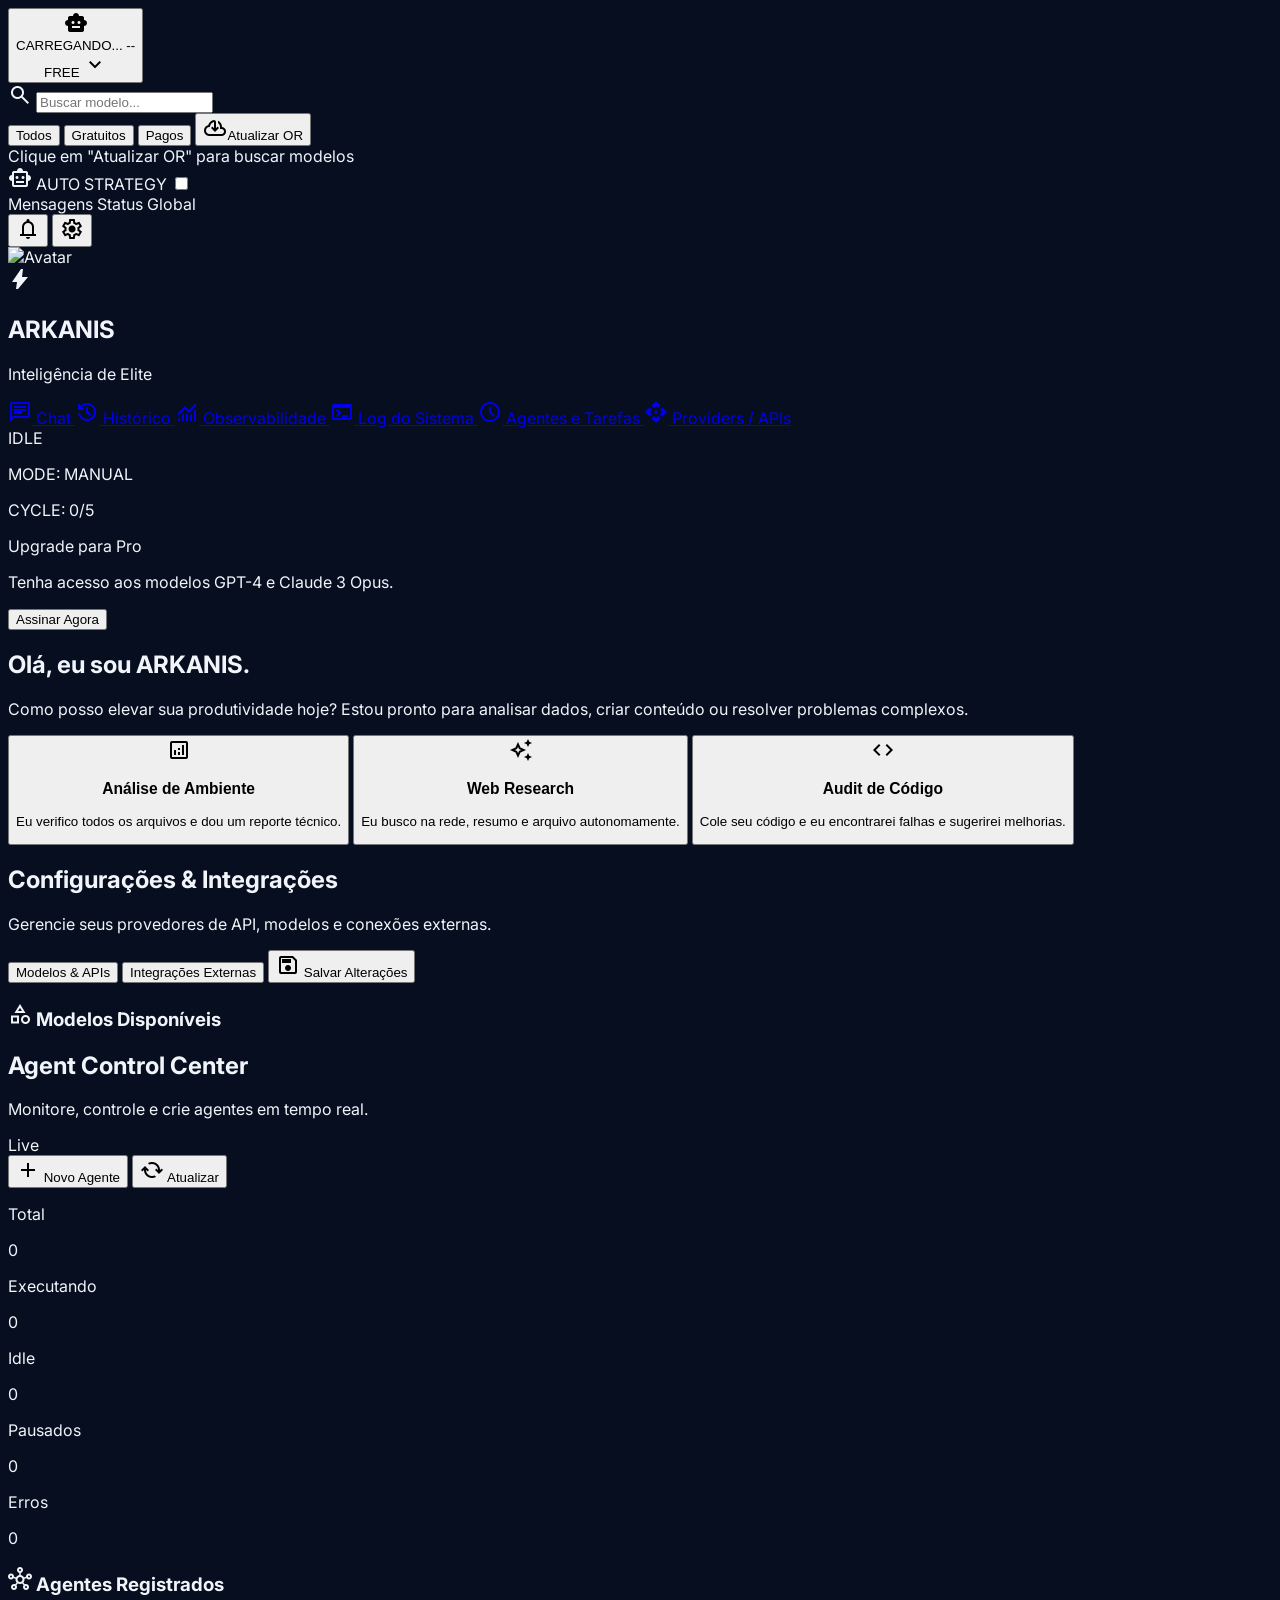
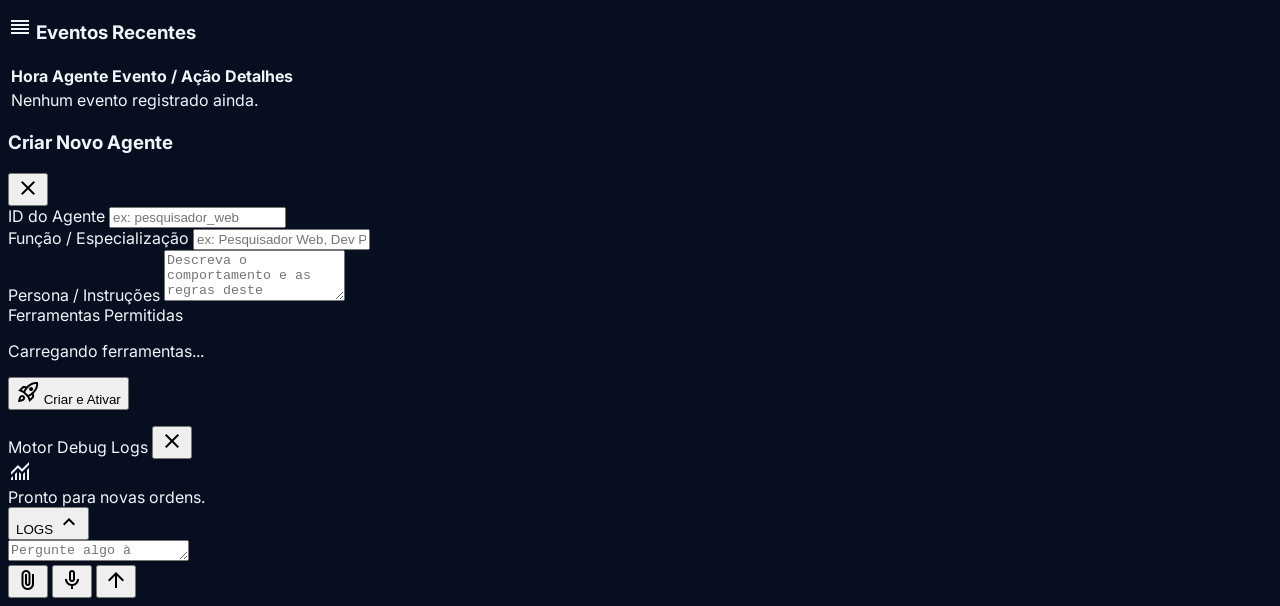
==== commit fe78552b: "fff" ====
--- a/Arkanis_V3/webui/index.html
+++ b/Arkanis_V3/webui/index.html
@@ -327,19 +327,23 @@
             </div>
         </section>
 
-        <!-- Observability Panel (System Watch) -->
+        <!-- Agent Control Center (Observability V2) -->
         <section id="observabilityPanel" class="hidden flex-1 overflow-y-auto p-10 custom-scrollbar">
             <div class="max-w-6xl mx-auto space-y-8 pb-24">
+                <!-- Header -->
                 <div class="flex items-center justify-between">
                     <div>
-                        <h2 class="text-3xl font-headline font-extrabold text-on-surface">System</h2>
-                        <p class="text-on-surface-variant text-sm mt-1">Observabilidade em tempo real do ecossistema Arkanis.</p>
+                        <h2 class="text-3xl font-headline font-extrabold text-on-surface">Agent Control Center</h2>
+                        <p class="text-on-surface-variant text-sm mt-1">Monitore, controle e crie agentes em tempo real.</p>
                     </div>
                     <div class="flex items-center gap-3">
                         <div class="flex items-center gap-2 px-3 py-1.5 bg-emerald-500/10 border border-emerald-500/20 rounded-full">
                             <span class="w-1.5 h-1.5 bg-emerald-500 rounded-full animate-pulse"></span>
                             <span class="text-[10px] font-bold text-emerald-400">Live</span>
                         </div>
+                        <button id="openCreateAgentModal" class="flex items-center gap-2 bg-blue-600 hover:bg-blue-500 text-white px-4 py-2 rounded-xl text-xs font-bold transition-all shadow-lg shadow-blue-600/20">
+                            <span class="material-symbols-outlined text-sm">add</span> Novo Agente
+                        </button>
                         <button id="refreshObservabilityBtn" class="flex items-center gap-2 bg-slate-800 hover:bg-slate-700 text-slate-300 px-4 py-2 rounded-xl text-xs font-bold transition-all">
                             <span class="material-symbols-outlined text-sm">cached</span> Atualizar
                         </button>
@@ -347,18 +351,22 @@
                 </div>
 
                 <!-- Stats Summary -->
-                <div class="grid grid-cols-1 md:grid-cols-4 gap-6">
+                <div class="grid grid-cols-2 md:grid-cols-5 gap-4">
                     <div class="bg-slate-900/40 border border-white/5 p-5 rounded-2xl">
-                        <p class="text-[9px] font-bold text-slate-500 uppercase tracking-widest mb-1">Total Agentes</p>
+                        <p class="text-[9px] font-bold text-slate-500 uppercase tracking-widest mb-1">Total</p>
                         <p id="obsTotalAgents" class="text-3xl font-extrabold text-white">0</p>
                     </div>
                     <div class="bg-slate-900/40 border border-white/5 p-5 rounded-2xl">
-                        <p class="text-[9px] font-bold text-slate-500 uppercase tracking-widest mb-1">Ativos</p>
+                        <p class="text-[9px] font-bold text-slate-500 uppercase tracking-widest mb-1">Executando</p>
                         <p id="obsActiveAgents" class="text-3xl font-extrabold text-blue-400">0</p>
                     </div>
                     <div class="bg-slate-900/40 border border-white/5 p-5 rounded-2xl">
-                        <p class="text-[9px] font-bold text-slate-500 uppercase tracking-widest mb-1">IDLE</p>
+                        <p class="text-[9px] font-bold text-slate-500 uppercase tracking-widest mb-1">Idle</p>
                         <p id="obsIdleAgents" class="text-3xl font-extrabold text-slate-400">0</p>
+                    </div>
+                    <div class="bg-slate-900/40 border border-white/5 p-5 rounded-2xl">
+                        <p class="text-[9px] font-bold text-slate-500 uppercase tracking-widest mb-1">Pausados</p>
+                        <p id="obsPausedAgents" class="text-3xl font-extrabold text-amber-400">0</p>
                     </div>
                     <div class="bg-slate-900/40 border border-white/5 p-5 rounded-2xl">
                         <p class="text-[9px] font-bold text-slate-500 uppercase tracking-widest mb-1">Erros</p>
@@ -366,13 +374,13 @@
                     </div>
                 </div>
 
-                <!-- Agents Cards List -->
+                <!-- Agent Cards Grid -->
                 <div class="space-y-4">
                     <h3 class="text-[11px] font-bold text-slate-500 uppercase tracking-widest flex items-center gap-2">
                         <span class="material-symbols-outlined text-sm">hub</span> Agentes Registrados
                     </h3>
-                    <div id="obsAgentsGrid" class="grid grid-cols-1 md:grid-cols-3 gap-4">
-                        <!-- Agent Cards injected here -->
+                    <div id="obsAgentsGrid" class="grid grid-cols-1 md:grid-cols-2 xl:grid-cols-3 gap-5">
+                        <!-- Rich Agent Cards injected by script.js -->
                     </div>
                 </div>
 
@@ -392,16 +400,50 @@
                                 </tr>
                             </thead>
                             <tbody id="obsEventsTable" class="divide-y divide-white/5 text-slate-300">
-                                <!-- Row demo -->
-                                <tr>
-                                    <td colspan="4" class="px-6 py-12 text-center text-slate-600 italic">Nenhum evento registrado ainda.</td>
-                                </tr>
+                                <tr><td colspan="4" class="px-6 py-12 text-center text-slate-600 italic">Nenhum evento registrado ainda.</td></tr>
                             </tbody>
                         </table>
                     </div>
                 </div>
             </div>
         </section>
+
+        <!-- Create Agent Modal -->
+        <div id="createAgentModal" class="fixed inset-0 z-[60] hidden items-center justify-center bg-black/60 backdrop-blur-sm">
+            <div class="bg-slate-900 border border-white/10 rounded-2xl p-8 w-full max-w-lg shadow-2xl mx-4 max-h-[80vh] overflow-y-auto custom-scrollbar">
+                <div class="flex items-center justify-between mb-6">
+                    <h3 class="text-xl font-headline font-extrabold text-white">Criar Novo Agente</h3>
+                    <button id="closeCreateAgentModal" class="text-slate-500 hover:text-white transition-colors">
+                        <span class="material-symbols-outlined">close</span>
+                    </button>
+                </div>
+                <div class="space-y-5">
+                    <div>
+                        <label class="text-[10px] font-bold text-slate-500 uppercase tracking-widest block mb-1.5">ID do Agente</label>
+                        <input id="newAgentId" type="text" placeholder="ex: pesquisador_web" class="w-full bg-slate-800 border border-white/10 rounded-xl px-4 py-3 text-sm text-white placeholder-slate-500 focus:ring-2 focus:ring-blue-500 focus:border-transparent outline-none" />
+                    </div>
+                    <div>
+                        <label class="text-[10px] font-bold text-slate-500 uppercase tracking-widest block mb-1.5">Função / Especialização</label>
+                        <input id="newAgentRole" type="text" placeholder="ex: Pesquisador Web, Dev Python, Analista de Dados" class="w-full bg-slate-800 border border-white/10 rounded-xl px-4 py-3 text-sm text-white placeholder-slate-500 focus:ring-2 focus:ring-blue-500 focus:border-transparent outline-none" />
+                    </div>
+                    <div>
+                        <label class="text-[10px] font-bold text-slate-500 uppercase tracking-widest block mb-1.5">Persona / Instruções</label>
+                        <textarea id="newAgentPersona" rows="3" placeholder="Descreva o comportamento e as regras deste agente..." class="w-full bg-slate-800 border border-white/10 rounded-xl px-4 py-3 text-sm text-white placeholder-slate-500 focus:ring-2 focus:ring-blue-500 focus:border-transparent outline-none resize-none"></textarea>
+                    </div>
+                    <div>
+                        <label class="text-[10px] font-bold text-slate-500 uppercase tracking-widest block mb-2">Ferramentas Permitidas</label>
+                        <div id="toolCheckboxes" class="grid grid-cols-2 gap-2 max-h-40 overflow-y-auto custom-scrollbar bg-slate-800/50 rounded-xl p-3 border border-white/5">
+                            <!-- Tool checkboxes injected by JS -->
+                            <p class="text-slate-500 text-xs italic col-span-2">Carregando ferramentas...</p>
+                        </div>
+                    </div>
+                    <button id="submitCreateAgent" class="w-full bg-blue-600 hover:bg-blue-500 text-white py-3 rounded-xl font-bold text-sm transition-all shadow-lg shadow-blue-600/20 flex items-center justify-center gap-2">
+                        <span class="material-symbols-outlined text-sm">rocket_launch</span> Criar e Ativar
+                    </button>
+                    <p id="createAgentError" class="text-rose-400 text-xs text-center hidden"></p>
+                </div>
+            </div>
+        </div>
 
         <!-- Log Drawer (Hidden by default) -->
         <div id="logDrawer" class="absolute left-8 right-24 bottom-32 bg-slate-900/95 backdrop-blur-2xl border border-white/5 rounded-xl p-6 hidden z-50 transform transition-transform duration-300 translate-y-full">
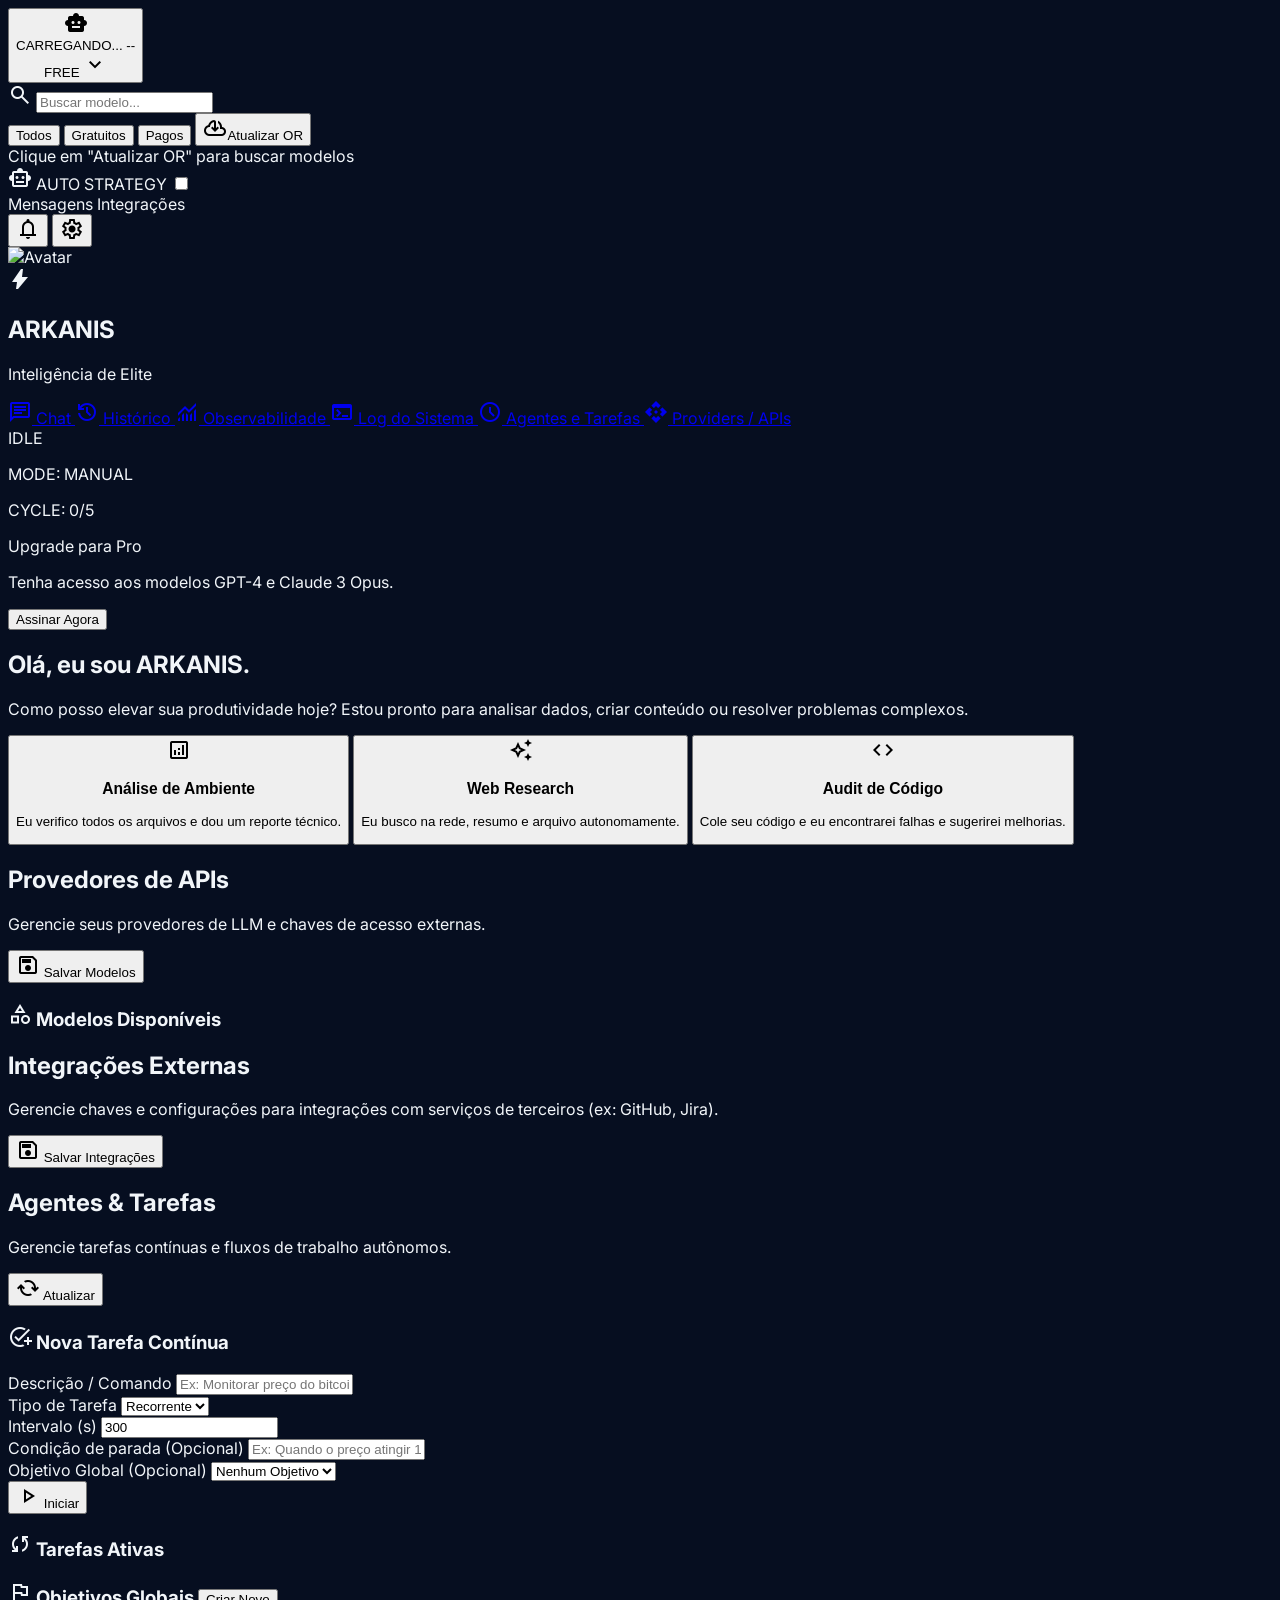
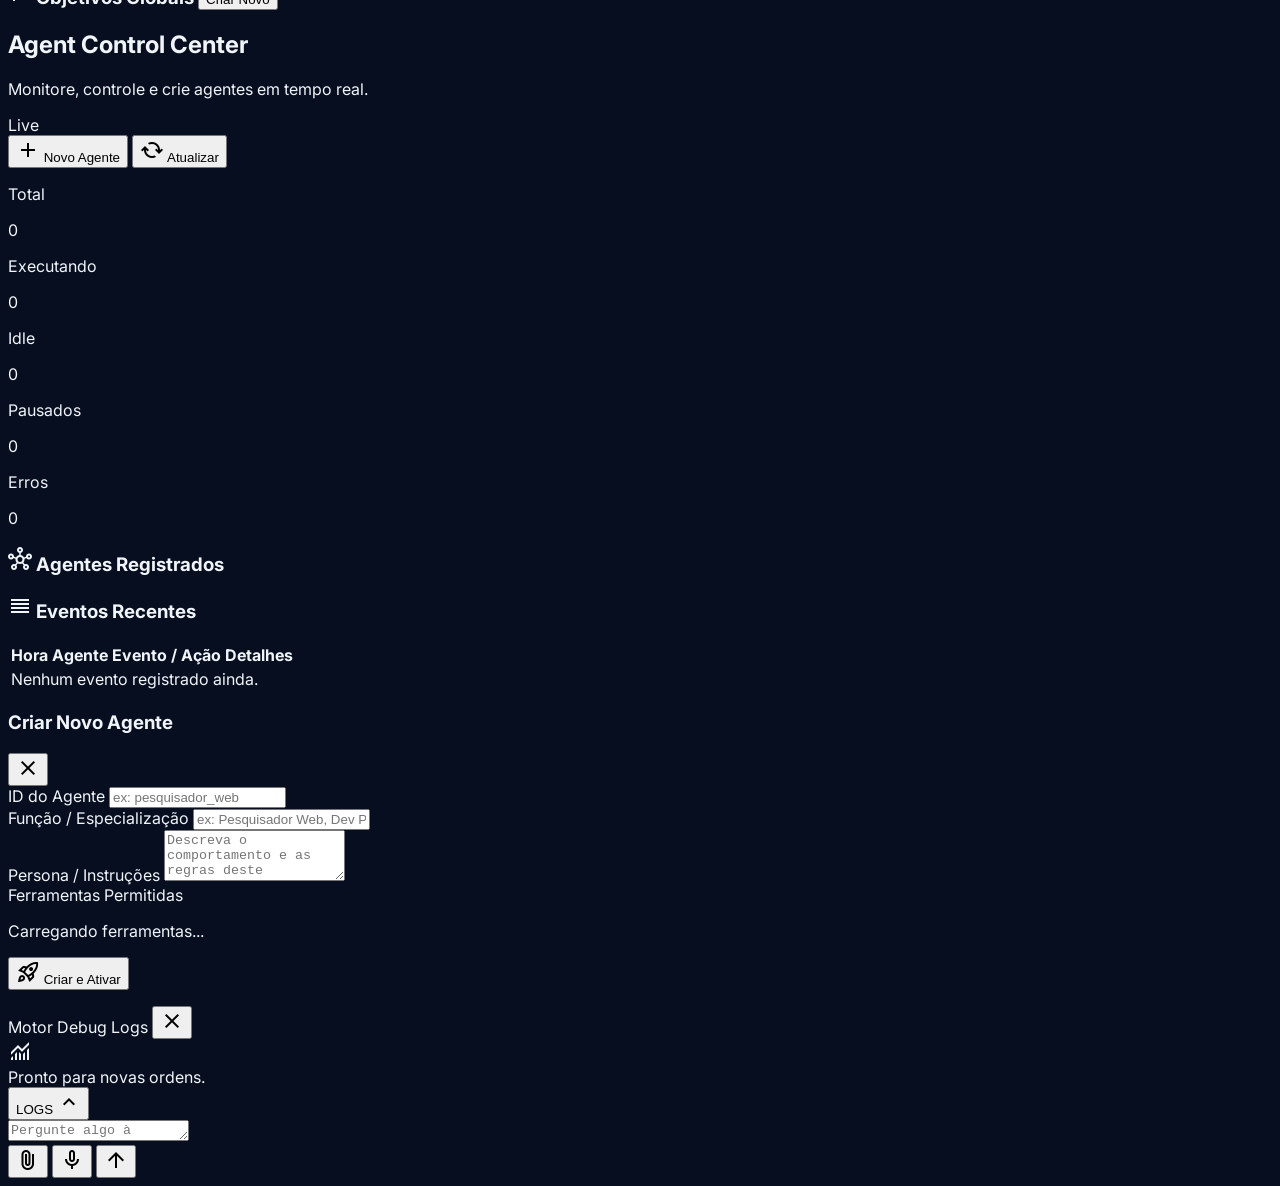
==== commit 302fac85: "feat: decouple integrations from providers panel into a dedicated navigation section and UI view" ====
--- a/Arkanis_V3/webui/index.html
+++ b/Arkanis_V3/webui/index.html
@@ -169,7 +169,7 @@
             
             <nav class="flex gap-8 items-center font-manrope text-sm tracking-tight font-medium">
                 <a id="topNavChat" class="text-blue-600 dark:text-blue-400 border-b-2 border-blue-600 dark:border-blue-400 pb-1 cursor-pointer">Mensagens</a>
-                <a id="topNavObs" class="text-slate-500 dark:text-slate-400 hover:text-slate-800 dark:hover:text-slate-200 transition-colors cursor-pointer">Status Global</a>
+                <a id="topNavIntegrations" class="text-slate-500 dark:text-slate-400 hover:text-slate-800 dark:hover:text-slate-200 transition-colors cursor-pointer">Integrações</a>
             </nav>
         </div>
         <div class="flex items-center gap-4">
@@ -276,30 +276,19 @@
         <!-- Providers & Models Panel (Hidden by default) -->
         <section id="providersPanel" class="hidden flex-1 overflow-y-auto p-10 custom-scrollbar">
             <div class="max-w-5xl mx-auto space-y-8 pb-24">
-                <div class="flex items-center justify-between">
-                    <div>
-                        <h2 class="text-3xl font-headline font-extrabold text-on-surface">Configurações & Integrações</h2>
-                        <p class="text-on-surface-variant text-sm mt-1">Gerencie seus provedores de API, modelos e conexões externas.</p>
-                    </div>
-                </div>
-
-                <!-- Tabs Navigation -->
-                <div class="flex border-b border-white/10 gap-8">
-                    <button id="tabLlmsBtn" class="py-3 text-sm font-bold text-blue-400 border-b-2 border-primary transition-all">
-                        Modelos & APIs
+                <div class="flex items-center justify-between border-b border-white/10 pb-4">
+                    <div>
+                        <h2 class="text-3xl font-headline font-extrabold text-on-surface">Provedores de APIs</h2>
+                        <p class="text-on-surface-variant text-sm mt-1">Gerencie seus provedores de LLM e chaves de acesso externas.</p>
+                    </div>
+                    <button id="saveConfigBtn" class="bg-primary hover:bg-primary-dim text-white px-5 py-2 rounded-xl text-xs font-bold flex items-center gap-2 transition-all shadow-lg shadow-primary/20">
+                        <span class="material-symbols-outlined text-sm">save</span>
+                        Salvar Modelos
                     </button>
-                    <button id="tabIntegrationsBtn" class="py-3 text-sm font-bold text-slate-500 border-b-2 border-transparent hover:text-slate-300 transition-all">
-                        Integrações Externas
-                    </button>
-                    
-                    <button id="saveConfigBtn" class="ml-auto bg-primary hover:bg-primary-dim text-white px-5 py-2 mb-2 rounded-xl text-xs font-bold flex items-center gap-2 transition-all shadow-lg shadow-primary/20">
-                        <span class="material-symbols-outlined text-sm">save</span>
-                        Salvar Alterações
-                    </button>
                 </div>
 
                 <!-- LLMs Content Tab -->
-                <div id="tabLlmsContent" class="space-y-8 block">
+                <div id="tabLlmsContent" class="space-y-8 block mt-6">
 
                 <div class="grid grid-cols-1 md:grid-cols-2 lg:grid-cols-3 gap-6">
                     <!-- Provider Cards will be injected here by script.js -->
@@ -317,10 +306,102 @@
                     </div>
                 </div>
 
-                <!-- Integrations Content Tab -->
-                <div id="tabIntegrationsContent" class="space-y-8 hidden">
+            </div>
+        </section>
+
+        <!-- Integrations Panel -->
+        <section id="integrationsPanel" class="hidden flex-1 overflow-y-auto p-10 custom-scrollbar">
+            <div class="max-w-5xl mx-auto space-y-8 pb-24">
+                <div class="flex items-center justify-between border-b border-white/10 pb-4">
+                    <div>
+                        <h2 class="text-3xl font-headline font-extrabold text-on-surface">Integrações Externas</h2>
+                        <p class="text-on-surface-variant text-sm mt-1">Gerencie chaves e configurações para integrações com serviços de terceiros (ex: GitHub, Jira).</p>
+                    </div>
+                    <button id="saveIntegrationsBtn" class="bg-primary hover:bg-primary-dim text-white px-5 py-2 rounded-xl text-xs font-bold flex items-center gap-2 transition-all shadow-lg shadow-primary/20">
+                        <span class="material-symbols-outlined text-sm">save</span>
+                        Salvar Integrações
+                    </button>
+                </div>
+
+                <div class="mt-6">
                     <div class="grid grid-cols-1 md:grid-cols-2 gap-6" id="integrationCardsContainer">
                         <!-- Integration Cards will be injected here by script.js -->
+                    </div>
+                </div>
+            </div>
+        </section>
+
+        <!-- Tasks Panel -->
+        <section id="tasksPanel" class="hidden flex-1 overflow-y-auto p-10 custom-scrollbar">
+            <div class="max-w-6xl mx-auto space-y-8 pb-24">
+                <div class="flex items-center justify-between">
+                    <div>
+                        <h2 class="text-3xl font-headline font-extrabold text-on-surface">Agentes & Tarefas</h2>
+                        <p class="text-on-surface-variant text-sm mt-1">Gerencie tarefas contínuas e fluxos de trabalho autônomos.</p>
+                    </div>
+                    <div class="flex items-center gap-3">
+                        <button onclick="loadTasks(); loadGoals();" class="flex items-center gap-2 bg-slate-800 hover:bg-slate-700 text-slate-300 px-4 py-2 rounded-xl text-xs font-bold transition-all">
+                            <span class="material-symbols-outlined text-sm">cached</span> Atualizar
+                        </button>
+                    </div>
+                </div>
+
+                <!-- Create Continuous Task Form -->
+                <div class="bg-slate-900/40 rounded-2xl border border-white/5 p-6 space-y-4">
+                    <h3 class="text-[11px] font-bold text-slate-500 uppercase tracking-widest flex items-center gap-2">
+                        <span class="material-symbols-outlined text-sm">add_task</span> Nova Tarefa Contínua
+                    </h3>
+                    <div class="grid grid-cols-1 md:grid-cols-4 gap-4">
+                        <div class="col-span-1 md:col-span-2">
+                            <label class="text-[10px] font-bold text-slate-500 uppercase tracking-widest block mb-1">Descrição / Comando</label>
+                            <input id="newTaskDesc" type="text" class="w-full bg-slate-800 border border-white/10 rounded-xl px-4 py-2 text-sm text-white focus:ring-2 focus:ring-blue-500 outline-none" placeholder="Ex: Monitorar preço do bitcoin, Acompanhar jogo...">
+                        </div>
+                        <div>
+                            <label class="text-[10px] font-bold text-slate-500 uppercase tracking-widest block mb-1">Tipo de Tarefa</label>
+                            <select id="newTaskType" class="w-full bg-slate-800 border border-white/10 rounded-xl px-4 py-2 text-sm text-white focus:ring-2 focus:ring-blue-500 outline-none">
+                                <option value="interval">Recorrente</option>
+                            </select>
+                        </div>
+                        <div>
+                            <label class="text-[10px] font-bold text-slate-500 uppercase tracking-widest block mb-1">Intervalo (s)</label>
+                            <input id="newTaskInterval" type="number" value="300" class="w-full bg-slate-800 border border-white/10 rounded-xl px-4 py-2 text-sm text-white focus:ring-2 focus:ring-blue-500 outline-none">
+                        </div>
+                        <div class="col-span-1 md:col-span-2">
+                            <label class="text-[10px] font-bold text-slate-500 uppercase tracking-widest block mb-1">Condição de parada (Opcional)</label>
+                            <input id="newTaskCondition" type="text" class="w-full bg-slate-800 border border-white/10 rounded-xl px-4 py-2 text-sm text-white focus:ring-2 focus:ring-blue-500 outline-none" placeholder="Ex: Quando o preço atingir 100000">
+                        </div>
+                        <div class="col-span-1 md:col-span-1">
+                            <label class="text-[10px] font-bold text-slate-500 uppercase tracking-widest block mb-1">Objetivo Global (Opcional)</label>
+                            <select id="newTaskGoalId" class="w-full bg-slate-800 border border-white/10 rounded-xl px-4 py-2 text-sm text-white focus:ring-2 focus:ring-blue-500 outline-none">
+                                <option value="">Nenhum Objetivo</option>
+                            </select>
+                        </div>
+                        <div class="col-span-1 flex items-end">
+                            <button id="createTaskBtn" class="w-full bg-blue-600 hover:bg-blue-500 text-white py-2 rounded-xl font-bold text-sm transition-all shadow-lg shadow-blue-600/20 flex items-center justify-center gap-2">
+                                <span class="material-symbols-outlined text-sm">play_arrow</span> Iniciar
+                            </button>
+                        </div>
+                    </div>
+                </div>
+
+                <!-- Active Tasks -->
+                <div class="space-y-4">
+                    <h3 class="text-[11px] font-bold text-slate-500 uppercase tracking-widest flex items-center gap-2">
+                        <span class="material-symbols-outlined text-sm">sync</span> Tarefas Ativas
+                    </h3>
+                    <div id="tasksListContainer" class="grid grid-cols-1 md:grid-cols-2 xl:grid-cols-3 gap-5">
+                        <!-- Loaded by JS renderTasks -->
+                    </div>
+                </div>
+                
+                <!-- Goals -->
+                <div class="space-y-4 pt-10">
+                    <h3 class="text-[11px] font-bold text-slate-500 uppercase tracking-widest flex items-center gap-2">
+                        <span class="material-symbols-outlined text-sm">flag</span> Objetivos Globais
+                        <button id="showCreateGoalModalBtn" class="ml-2 bg-blue-500/20 hover:bg-blue-500/40 text-blue-400 px-3 py-1 rounded text-[10px] transition-colors border border-blue-500/30">Criar Novo</button>
+                    </h3>
+                    <div id="goalsListContainer" class="grid grid-cols-1 md:grid-cols-2 xl:grid-cols-3 gap-4">
+                        <!-- Loaded by JS renderGoals -->
                     </div>
                 </div>
 
